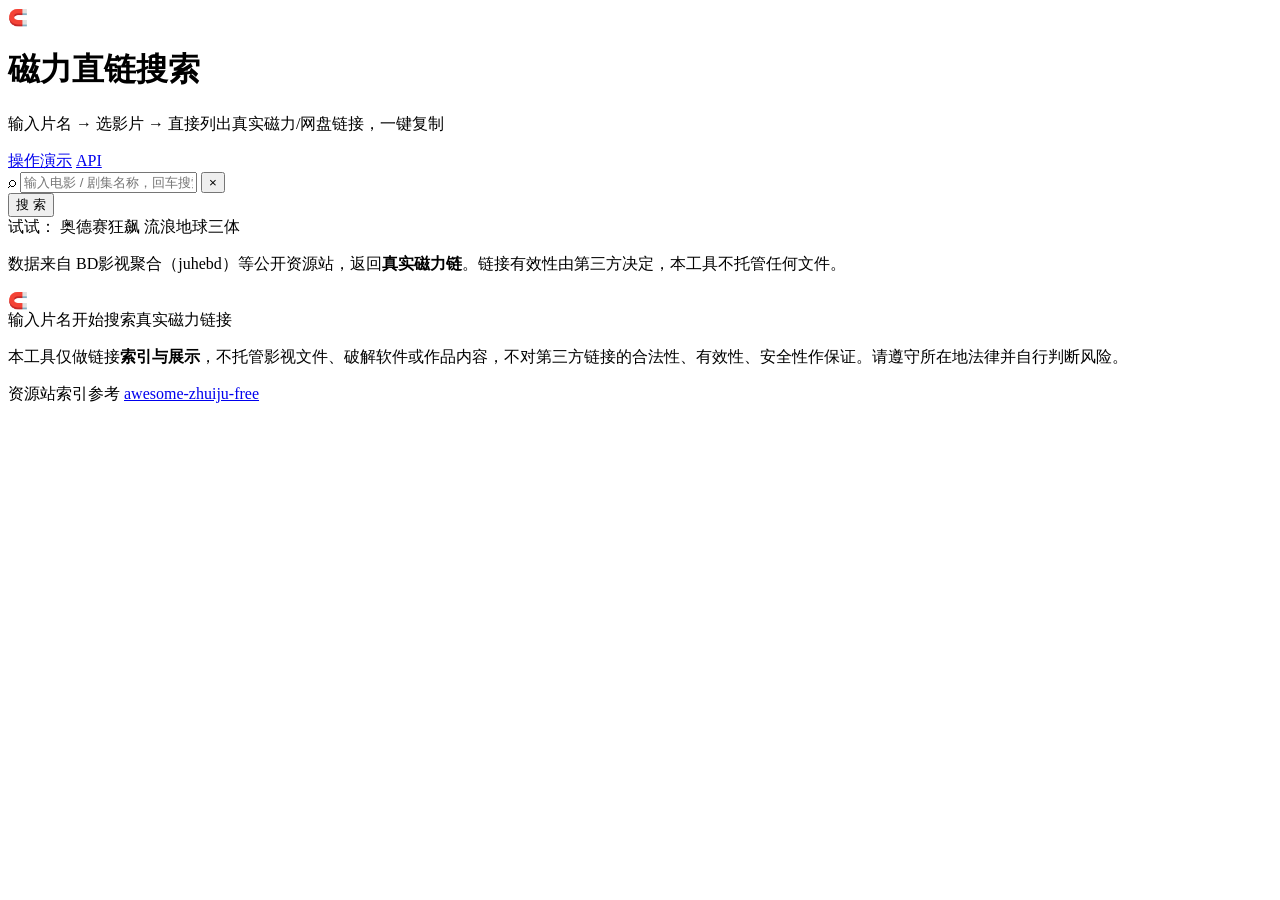
==== static/index.html @ 8a6805af "添加 static/index.html" ====
<!DOCTYPE html>
<html lang="zh-CN">
<head>
  <meta charset="UTF-8" />
  <meta name="viewport" content="width=device-width, initial-scale=1.0" />
  <title>磁力直链搜索</title>
  <link rel="stylesheet" href="/static/style.css" />
</head>
<body>
  <header class="topbar">
    <div class="wrap topbar-inner">
      <div class="brand">
        <span class="brand-logo">🧲</span>
        <div>
          <h1>磁力直链搜索</h1>
          <p>输入片名 → 选影片 → 直接列出真实磁力/网盘链接，一键复制</p>
        </div>
      </div>
      <div class="topbar-actions">
        <a class="btn btn-ghost" href="/demo.html" target="_blank">操作演示</a>
        <a class="btn btn-ghost" href="/api/docs" target="_blank">API</a>
      </div>
    </div>
  </header>

  <main class="wrap">
    <section class="search-panel">
      <div class="search-row">
        <div class="search-box">
          <span class="search-icon">⌕</span>
          <input id="queryInput" type="text" autocomplete="off"
                 placeholder="输入电影 / 剧集名称，回车搜索…" />
          <button id="clearBtn" class="clear-btn" title="清空">×</button>
        </div>
        <button id="searchBtn" class="btn btn-primary">搜 索</button>
      </div>
      <div class="quick">
        <span>试试：</span>
        <span class="chip">奥德赛</span><span class="chip">狂飙</span>
        <span class="chip">流浪地球</span><span class="chip">三体</span>
      </div>
      <p class="hint">数据来自 BD影视聚合（juhebd）等公开资源站，返回<strong>真实磁力链</strong>。链接有效性由第三方决定，本工具不托管任何文件。</p>
    </section>

    <!-- 第一步：影片列表 -->
    <section id="filmSection" style="display:none">
      <div class="section-head">
        <h2>① 选择影片 <span id="filmCount" class="cnt"></span></h2>
        <span class="section-tip">点一部影片，列出它的全部真实链接</span>
      </div>
      <div id="filmArea" class="film-grid"></div>
    </section>

    <!-- 第二步：资源链接列表 -->
    <section id="resSection" style="display:none">
      <div class="section-head">
        <h2>② 真实资源链接 <span id="resCount" class="cnt"></span></h2>
        <div class="res-toolbar">
          <select id="typeFilter">
            <option value="">全部类型</option>
            <option value="magnet">仅磁力</option>
            <option value="quark">仅夸克网盘</option>
          </select>
          <button id="copyAllBtn" class="btn btn-sm btn-copy">复制全部</button>
          <button id="backBtn" class="btn btn-sm btn-home">← 换一部</button>
        </div>
      </div>
      <div id="resArea" class="link-list"></div>
    </section>

    <section id="emptyState">
      <div class="empty"><div class="big">🧲</div>
        <div>输入片名开始搜索真实磁力链接</div></div>
    </section>
  </main>

  <div id="toast" class="toast"></div>

  <footer class="wrap footer">
    <p>本工具仅做链接<strong>索引与展示</strong>，不托管影视文件、破解软件或作品内容，不对第三方链接的合法性、有效性、安全性作保证。请遵守所在地法律并自行判断风险。</p>
    <p>资源站索引参考 <a href="https://github.com/laoma528/awesome-zhuiju-free" target="_blank">awesome-zhuiju-free</a></p>
  </footer>

  <script src="/static/app.js"></script>
</body>
</html>
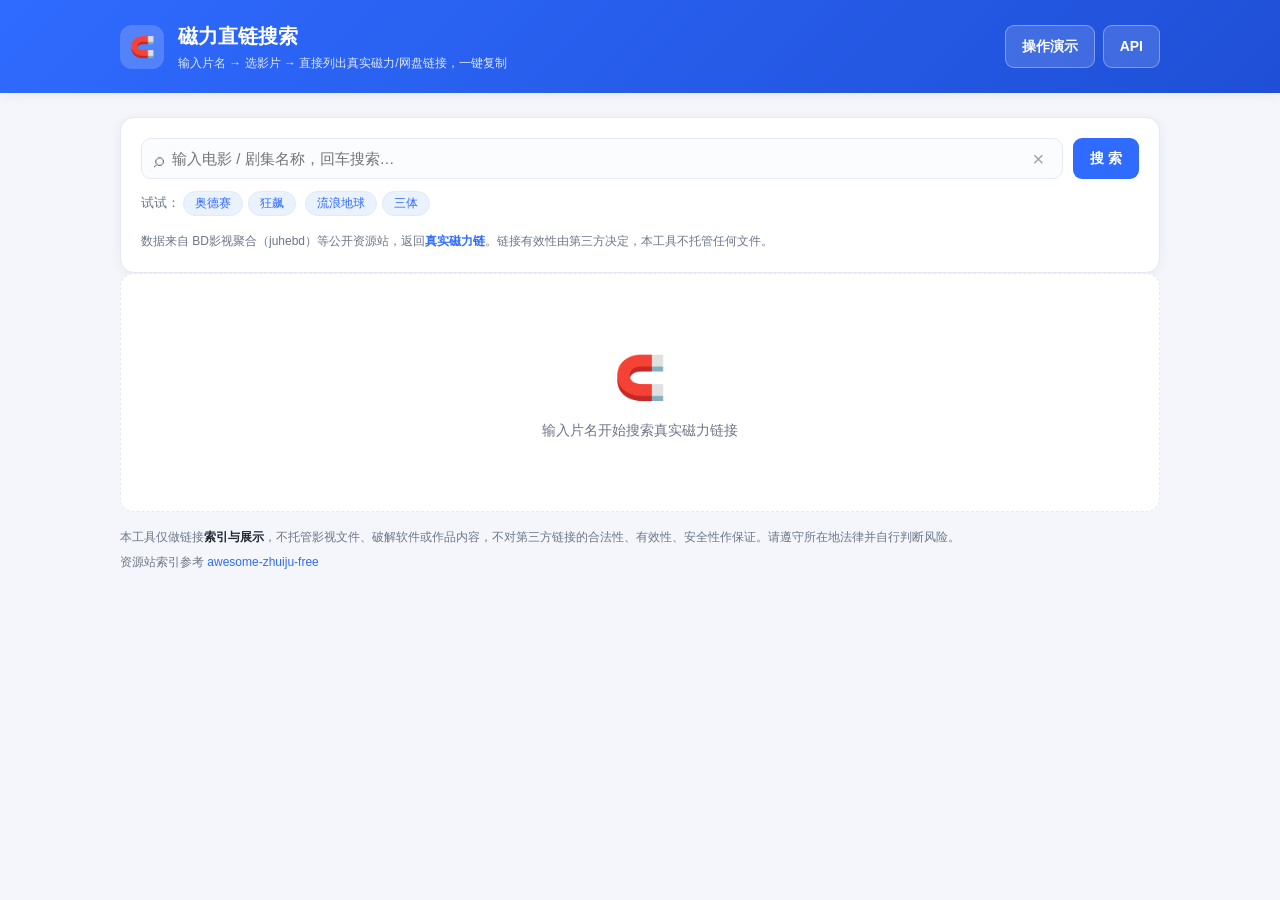
==== commit fae495aa: "首页加回站点跳转区块" ====
--- a/static/index.html
+++ b/static/index.html
@@ -68,6 +68,16 @@
       <div id="resArea" class="link-list"></div>
     </section>
 
+    <!-- 第三步：其他站点一键跳转（补充导航） -->
+    <section id="navSection" style="display:none">
+      <div class="section-head">
+        <h2>③ 其他站点一键跳转 <span id="navCount" class="cnt"></span></h2>
+        <span class="section-tip">上方没找到时，带片名跳转到这些站点继续找 · 数据来自 awesome-zhuiju-free</span>
+      </div>
+      <div class="nav-tabs" id="navTabs"></div>
+      <div id="navArea" class="nav-grid"></div>
+    </section>
+
     <section id="emptyState">
       <div class="empty"><div class="big">🧲</div>
         <div>输入片名开始搜索真实磁力链接</div></div>
--- a/static/style.css
+++ b/static/style.css
@@ -0,0 +1,130 @@
+:root {
+  --bg: #f4f6fb;
+  --card: #ffffff;
+  --ink: #1f2733;
+  --muted: #6b7688;
+  --line: #e4e9f2;
+  --primary: #2f6bff;
+  --primary-dark: #1f4fd6;
+  --primary-l: #eaf1ff;
+  --shadow: 0 2px 12px rgba(31, 45, 80, .06);
+  --green: #17a673;
+}
+* { box-sizing: border-box; }
+body {
+  margin: 0; background: var(--bg); color: var(--ink);
+  font-family: -apple-system, BlinkMacSystemFont, "Segoe UI", "PingFang SC", "Microsoft YaHei", sans-serif;
+  font-size: 14px; line-height: 1.6;
+}
+a { color: var(--primary); text-decoration: none; }
+.wrap { max-width: 1080px; margin: 0 auto; padding: 0 20px; }
+
+.topbar { background: linear-gradient(135deg, #2f6bff 0%, #1f4fd6 100%); color: #fff; padding: 20px 0; box-shadow: var(--shadow); }
+.topbar-inner { display: flex; align-items: center; justify-content: space-between; gap: 16px; }
+.brand { display: flex; align-items: center; gap: 14px; }
+.brand-logo { width: 44px; height: 44px; border-radius: 12px; background: rgba(255,255,255,.18); display: flex; align-items: center; justify-content: center; font-size: 20px; flex-shrink: 0; }
+.brand h1 { margin: 0; font-size: 20px; font-weight: 700; }
+.brand p { margin: 2px 0 0; font-size: 12px; opacity: .85; }
+.topbar-actions { display: flex; gap: 8px; }
+
+.btn { border: 1px solid transparent; border-radius: 9px; padding: 9px 16px; font-size: 14px; cursor: pointer; font-weight: 600; transition: .15s; white-space: nowrap; display: inline-flex; align-items: center; gap: 6px; }
+.btn:active { transform: translateY(1px); }
+.btn-primary { background: var(--primary); color: #fff; }
+.btn-primary:hover { background: var(--primary-dark); }
+.btn-primary:disabled { background: #a9bce6; cursor: not-allowed; }
+.btn-ghost { background: rgba(255,255,255,.14); color: #fff; border-color: rgba(255,255,255,.35); }
+.btn-ghost:hover { background: rgba(255,255,255,.26); }
+.btn-sm { padding: 7px 13px; font-size: 12.5px; border-radius: 7px; }
+.btn-open { background: var(--primary); color: #fff; }
+.btn-open:hover { background: var(--primary-dark); }
+.btn-copy { background: var(--primary-l); color: var(--primary-dark); border-color: var(--line); }
+.btn-copy:hover { background: #dde8ff; }
+.btn-home { background: #fff; color: var(--muted); border-color: var(--line); }
+.btn-home:hover { background: #f3f5fa; }
+
+.search-panel { background: var(--card); border: 1px solid var(--line); border-radius: 14px; padding: 20px; margin-top: 24px; box-shadow: var(--shadow); }
+.search-row { display: flex; gap: 10px; }
+.search-box { flex: 1; display: flex; align-items: center; gap: 8px; border: 1.5px solid var(--line); border-radius: 10px; padding: 0 12px; background: #fbfcfe; transition: .15s; }
+.search-box:focus-within { border-color: var(--primary); background: #fff; box-shadow: 0 0 0 3px rgba(47,107,255,.1); }
+.search-icon { font-size: 20px; color: var(--muted); }
+.search-box input { flex: 1; border: none; outline: none; background: transparent; font-size: 15px; padding: 11px 0; color: var(--ink); }
+.clear-btn { border: none; background: transparent; color: #9aa4b5; font-size: 20px; cursor: pointer; line-height: 1; }
+.quick { margin-top: 12px; color: var(--muted); font-size: 12.5px; }
+.chip { display: inline-block; background: var(--primary-l); color: var(--primary); border-radius: 13px; padding: 2px 11px; margin: 0 5px 4px 0; font-size: 12px; cursor: pointer; border: 1px solid var(--line); }
+.chip:hover { background: var(--primary); color: #fff; }
+.hint { margin: 12px 0 0; font-size: 12px; color: var(--muted); }
+.hint strong { color: var(--primary); }
+
+.status-bar { margin: 16px 0 0; font-size: 12.5px; color: var(--muted); }
+.status-bar .dot { width: 8px; height: 8px; border-radius: 50%; background: var(--green); display: inline-block; margin-right: 5px; }
+
+.toolbar { display: flex; align-items: center; justify-content: space-between; gap: 12px; margin: 18px 0 12px; flex-wrap: wrap; }
+.result-meta { font-size: 14px; }
+.result-meta b { color: var(--primary); font-size: 17px; }
+.toolbar-actions { display: flex; gap: 8px; align-items: center; }
+.toolbar-actions select { border: 1px solid var(--line); border-radius: 7px; padding: 7px 10px; font-size: 12.5px; background: #fff; color: var(--ink); }
+
+.link-area { margin-bottom: 30px; }
+.link-list { display: flex; flex-direction: column; gap: 9px; }
+.link-card { background: var(--card); border: 1px solid var(--line); border-radius: 11px; padding: 13px 16px; box-shadow: var(--shadow); display: flex; align-items: center; gap: 14px; transition: .15s; }
+.link-card:hover { border-color: #c9d6ff; box-shadow: 0 5px 18px rgba(47,107,255,.10); }
+.link-main { flex: 1; min-width: 0; }
+.link-title { font-weight: 600; font-size: 14.5px; white-space: nowrap; overflow: hidden; text-overflow: ellipsis; }
+.link-badges { display: flex; gap: 6px; margin-top: 5px; align-items: center; flex-wrap: wrap; }
+.badge { font-size: 11px; padding: 1px 8px; border-radius: 9px; font-weight: 600; }
+.badge-plat { background: var(--primary-l); color: var(--primary); }
+.badge-pwd { background: #fff3dd; color: #b37300; }
+.badge-src { background: #eef0f4; color: #7a8496; font-weight: 400; }
+.link-url { font-size: 11.5px; color: #96a0b0; margin-top: 4px; white-space: nowrap; overflow: hidden; text-overflow: ellipsis; }
+.link-actions { display: flex; gap: 7px; flex-shrink: 0; }
+
+.empty { text-align: center; color: var(--muted); padding: 70px 20px; background: var(--card); border: 1px dashed var(--line); border-radius: 14px; }
+.empty .big { font-size: 42px; margin-bottom: 8px; }
+.toast { position: fixed; left: 50%; bottom: 30px; transform: translateX(-50%) translateY(20px); background: #1f2733; color: #fff; padding: 10px 20px; border-radius: 9px; font-size: 13px; opacity: 0; pointer-events: none; transition: .25s; z-index: 999; box-shadow: 0 6px 24px rgba(0,0,0,.2); }
+.toast.show { opacity: 1; transform: translateX(-50%) translateY(0); }
+
+.mask { position: fixed; inset: 0; background: rgba(20,30,55,.5); display: none; align-items: center; justify-content: center; z-index: 99; padding: 20px; }
+.mask.show { display: flex; }
+.modal { background: #fff; border-radius: 16px; padding: 26px; max-width: 560px; width: 100%; box-shadow: 0 20px 60px rgba(0,0,0,.3); max-height: 85vh; overflow: auto; }
+.modal-wide { max-width: 760px; }
+.modal h3 { margin: 0 0 6px; font-size: 19px; }
+.modal p { color: var(--muted); font-size: 13px; margin: 0 0 16px; }
+.modal-actions { display: flex; gap: 10px; margin-top: 18px; flex-wrap: wrap; }
+.modal .btn-ghost { background: #eef2fb; color: #3a4a66; }
+.nav-group { margin: 14px 0; }
+.nav-group h4 { margin: 0 0 8px; font-size: 14px; color: var(--primary); }
+.nav-chips { display: flex; flex-wrap: wrap; gap: 7px; }
+.nav-chips a { border: 1px solid var(--line); border-radius: 8px; padding: 5px 11px; font-size: 12.5px; color: var(--ink); background: #fbfcfe; }
+.nav-chips a:hover { border-color: var(--primary); color: var(--primary); }
+
+.footer { color: var(--muted); font-size: 12px; padding-top: 10px; padding-bottom: 30px; }
+.footer p { margin: 6px 0; }
+.footer strong { color: var(--ink); }
+@media (max-width: 640px) {
+  .topbar-inner { flex-direction: column; align-items: flex-start; }
+  .search-row { flex-direction: column; }
+  .link-card { flex-direction: column; align-items: flex-start; }
+  .link-actions { align-self: stretch; }
+}
+
+/* ===== 磁力直链：影片列表 & 资源列表 ===== */
+.section-head { display:flex; align-items:center; justify-content:space-between; gap:12px; margin:24px 0 12px; flex-wrap:wrap; }
+.section-head h2 { margin:0; font-size:18px; display:flex; align-items:center; gap:8px; }
+.section-head .cnt { background:var(--primary-l); color:var(--primary); border-radius:12px; padding:1px 10px; font-size:12px; }
+.section-tip { color:var(--muted); font-size:12.5px; }
+.film-grid { display:grid; grid-template-columns:repeat(auto-fill,minmax(300px,1fr)); gap:10px; }
+.film-card { background:#fff; border:1px solid var(--line); border-radius:10px; padding:12px 14px; cursor:pointer; box-shadow:var(--shadow); transition:.15s; display:flex; align-items:center; gap:10px; }
+.film-card:hover { border-color:var(--primary); box-shadow:0 5px 18px rgba(47,107,255,.14); transform:translateY(-1px); }
+.film-card.active { border-color:var(--primary); background:var(--primary-l); }
+.film-idx { width:26px;height:26px;border-radius:8px;background:var(--primary-l);color:var(--primary);display:flex;align-items:center;justify-content:center;font-size:12px;font-weight:700;flex-shrink:0; }
+.film-card.active .film-idx { background:var(--primary);color:#fff; }
+.film-title { flex:1;min-width:0;font-size:13.5px;font-weight:600;white-space:nowrap;overflow:hidden;text-overflow:ellipsis; }
+.film-go { color:var(--primary);font-size:12px;flex-shrink:0; }
+.res-toolbar { display:flex;gap:8px;align-items:center;flex-wrap:wrap; }
+.res-toolbar select { border:1px solid var(--line);border-radius:7px;padding:7px 10px;font-size:12.5px;background:#fff;color:var(--ink); }
+.ty-badge { font-size:11px;padding:2px 9px;border-radius:8px;font-weight:600;white-space:nowrap; }
+.ty-magnet { background:#e6f7f0;color:var(--green); }
+.ty-quark { background:var(--primary-l);color:var(--primary); }
+.ty-ed2k { background:#fff3dd;color:#b37300; }
+.ty-other { background:#eef0f4;color:#7a8496; }
+.size-badge { font-size:11px;padding:2px 8px;border-radius:8px;background:#f0f2f7;color:#7a8496; }
